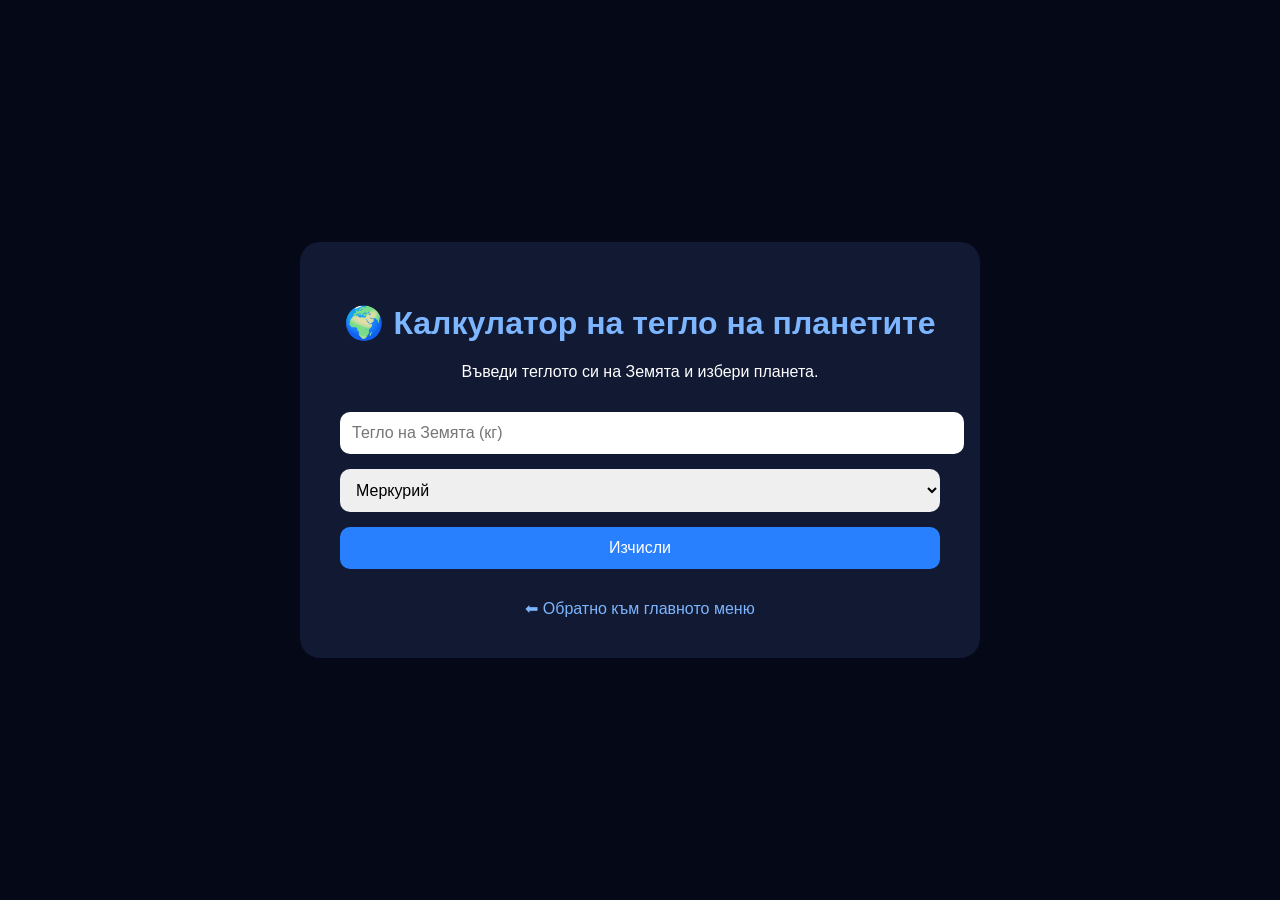
==== space-lab/calculator/index.html @ e8cce414 "wtfff" ====
<!DOCTYPE html>
<html lang="bg">
<head>
<meta charset="UTF-8">
<meta name="viewport" content="width=device-width, initial-scale=1.0">
<title>Калкулатор на тегло</title>
<link rel="stylesheet" href="style.css">
</head>
<body>

<div class="container">

    <h1>🌍 Калкулатор на тегло на планетите</h1>

    <p>
        Въведи теглото си на Земята и избери планета.
    </p>

    <input
        type="number"
        id="weight"
        placeholder="Тегло на Земята (кг)"
    >

    <select id="planet">
        <option value="0.38">Меркурий</option>
        <option value="0.91">Венера</option>
        <option value="1">Земя</option>
        <option value="0.38">Марс</option>
        <option value="2.34">Юпитер</option>
        <option value="1.06">Сатурн</option>
        <option value="0.92">Уран</option>
        <option value="1.19">Нептун</option>
    </select>

    <button onclick="calculate()">
        Изчисли
    </button>

    <div id="result"></div>

    <a href="../" class="back">
        ⬅ Обратно към главното меню
    </a>

</div>

<script src="script.js"></script>

</body>
</html>
---- space-lab/calculator/style.css ----
body{
    margin:0;
    font-family:Segoe UI,sans-serif;
    background:#050816;
    color:white;
    display:flex;
    justify-content:center;
    align-items:center;
    min-height:100vh;
}

.container{
    text-align:center;
    background:#111933;
    padding:40px;
    border-radius:20px;
    width:90%;
    max-width:600px;
}

h1{
    color:#7db6ff;
}

input,
select,
button{
    width:100%;
    padding:12px;
    margin-top:15px;
    border:none;
    border-radius:10px;
    font-size:16px;
}

button{
    background:#2980ff;
    color:white;
    cursor:pointer;
}

button:hover{
    background:#1b63cc;
}

#result{
    margin-top:25px;
    font-size:22px;
    font-weight:bold;
}

.back{
    display:block;
    margin-top:30px;
    color:#7db6ff;
    text-decoration:none;
}
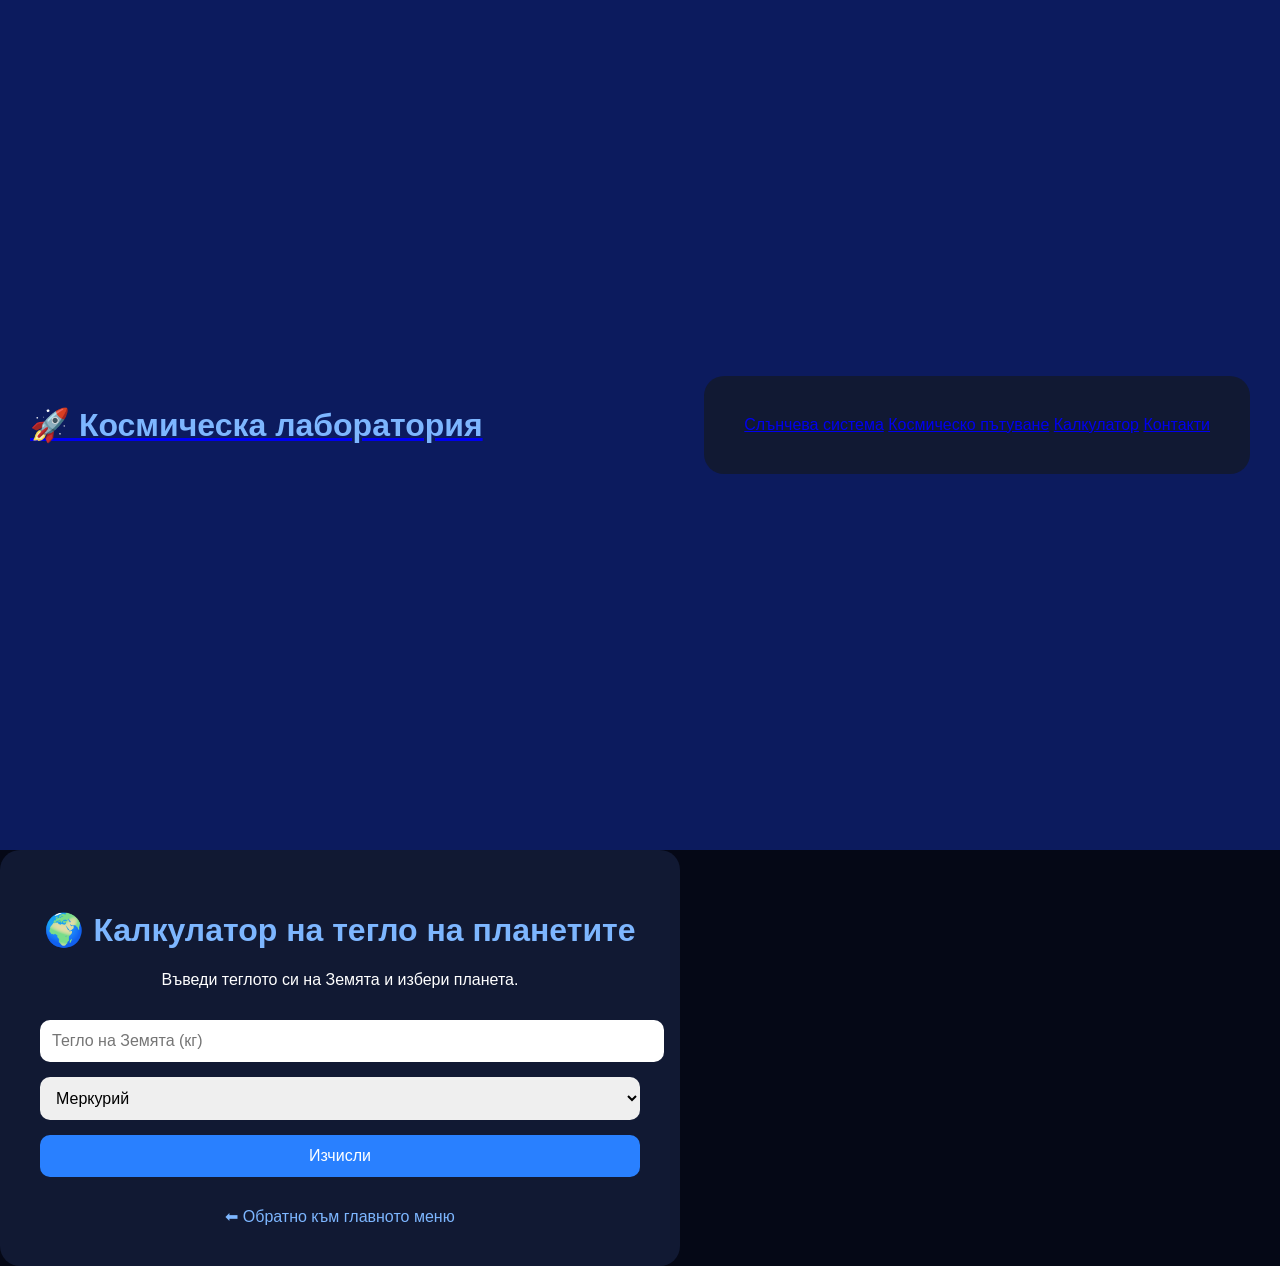
==== commit 51917498: "nav for calculator" ====
--- a/space-lab/calculator/index.html
+++ b/space-lab/calculator/index.html
@@ -7,7 +7,24 @@
 <link rel="stylesheet" href="style.css">
 </head>
 <body>
-
+<header class="navbar">
+  <div class="logo">
+    <a href="../../index.html" class="home">
+      <h1>🚀 Космическа лаборатория</h1>
+    </a>
+  </div>
+  <div class="page">
+  <div class="container">
+    <nav class="nav-links">
+    <a href="../../solar-system/index.html">Слънчева система</a>
+    <a href="../../travel/index.html">Космическо пътуване</a>
+    <a href="../index.html">Калкулатор</a>
+    <a href="../../about-contacts/index.html">Контакти</a>
+  </nav>
+  </div>
+</div>
+  
+</header>
 <div class="container">
 
     <h1>🌍 Калкулатор на тегло на планетите</h1>
@@ -39,7 +56,7 @@
 
     <div id="result"></div>
 
-    <a href="../" class="back">
+    <a href="../../" class="back">
         ⬅ Обратно към главното меню
     </a>
 
--- a/space-lab/calculator/style.css
+++ b/space-lab/calculator/style.css
@@ -3,12 +3,20 @@
     font-family:Segoe UI,sans-serif;
     background:#050816;
     color:white;
+}
+.page{
     display:flex;
     justify-content:center;
     align-items:center;
-    min-height:100vh;
+    min-height:calc(100vh - 80px);
 }
-
+.navbar{
+    display:flex;
+    justify-content:space-between;
+    align-items:center;
+    padding:15px 30px;
+    background:#0c1b5e;
+}
 .container{
     text-align:center;
     background:#111933;
@@ -54,4 +62,4 @@
     margin-top:30px;
     color:#7db6ff;
     text-decoration:none;
-}+}
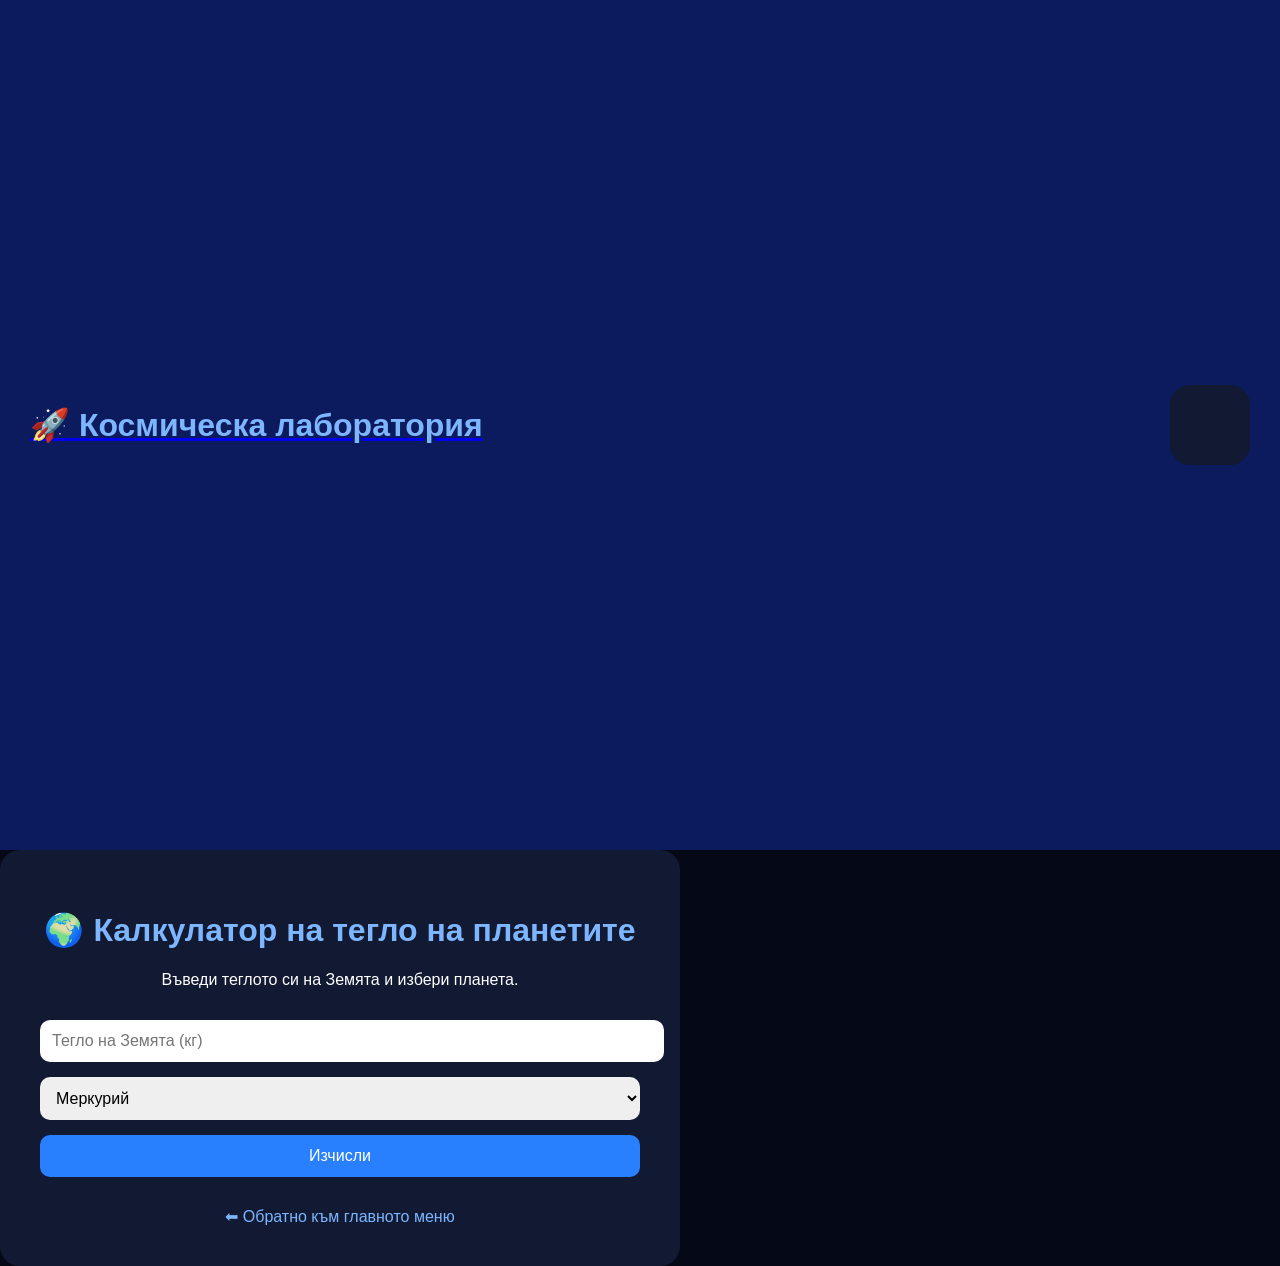
==== commit 29b95341: "soo much" ====
--- a/space-lab/calculator/index.html
+++ b/space-lab/calculator/index.html
@@ -15,12 +15,7 @@
   </div>
   <div class="page">
   <div class="container">
-    <nav class="nav-links">
-    <a href="../../solar-system/index.html">Слънчева система</a>
-    <a href="../../travel/index.html">Космическо пътуване</a>
-    <a href="../index.html">Калкулатор</a>
-    <a href="../../about-contacts/index.html">Контакти</a>
-  </nav>
+    
   </div>
 </div>
   
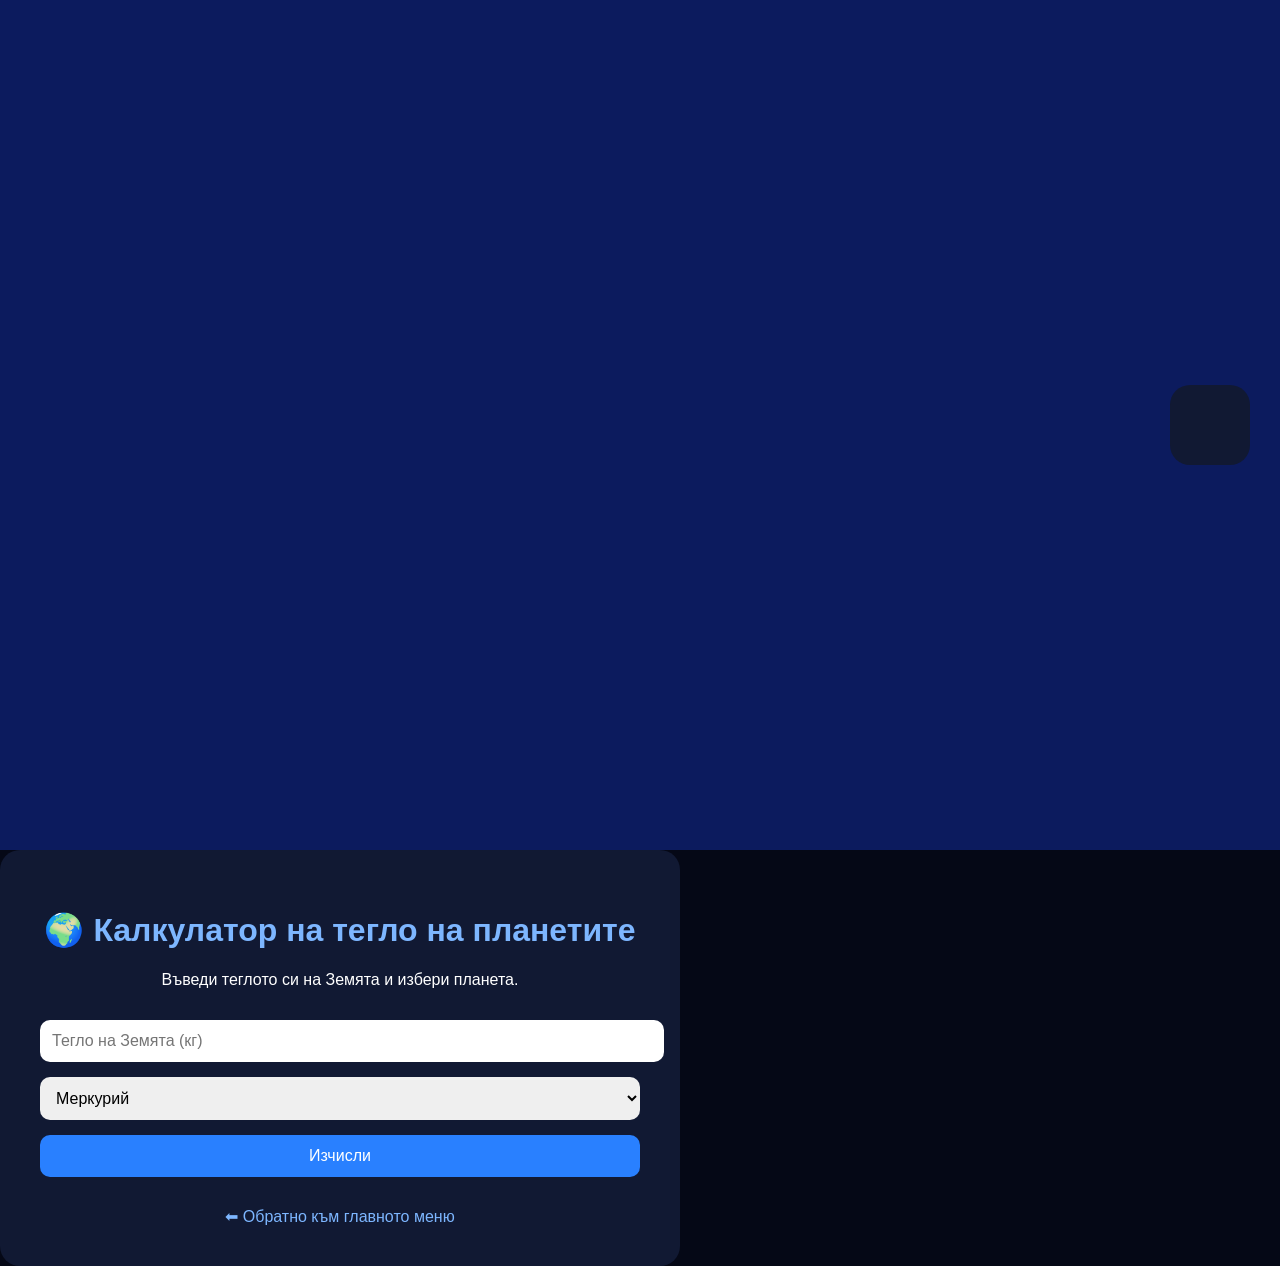
==== commit 1c9d81c1: "????" ====
--- a/space-lab/calculator/index.html
+++ b/space-lab/calculator/index.html
@@ -9,9 +9,7 @@
 <body>
 <header class="navbar">
   <div class="logo">
-    <a href="../../index.html" class="home">
-      <h1>🚀 Космическа лаборатория</h1>
-    </a>
+    
   </div>
   <div class="page">
   <div class="container">
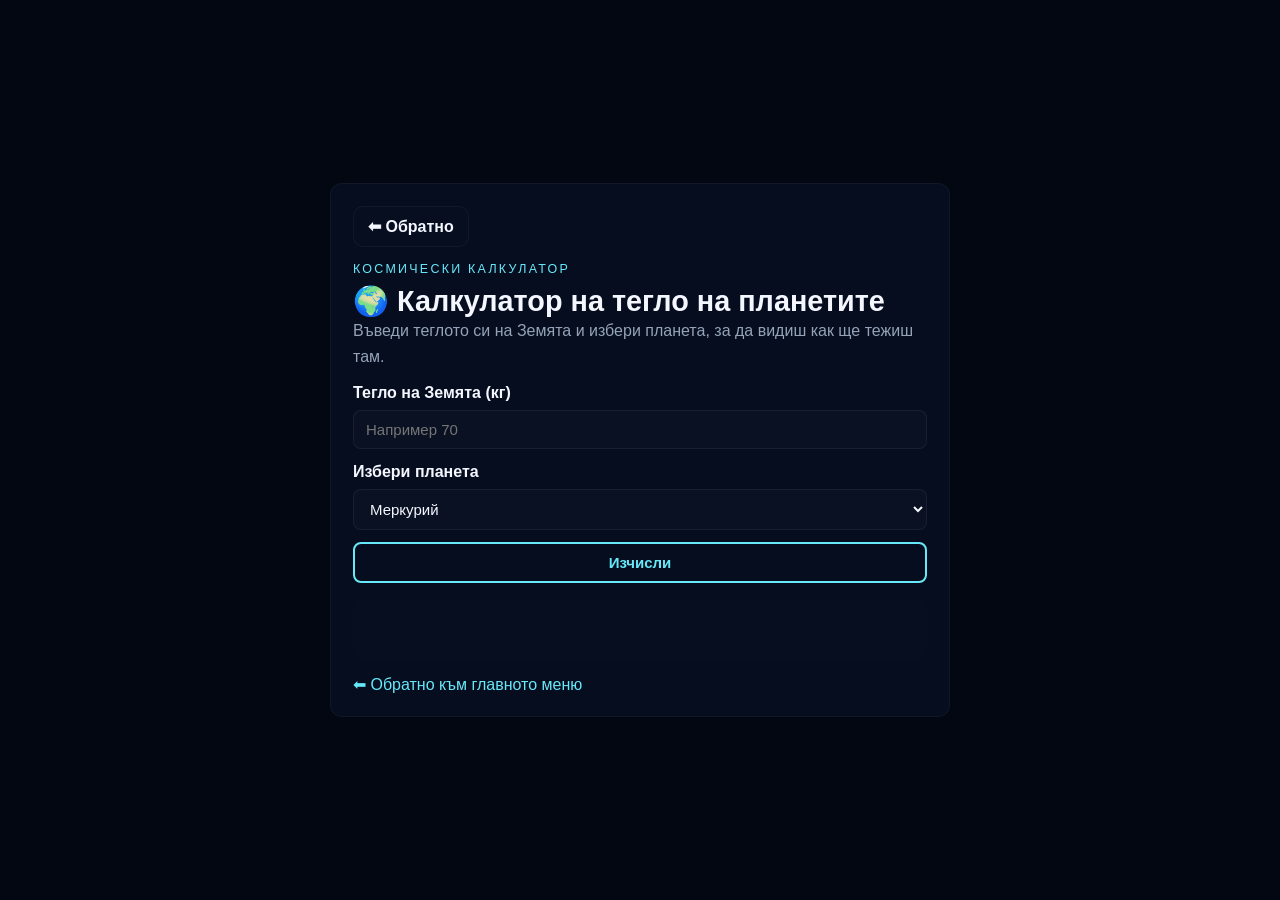
==== commit 8731bbad: "wsp" ====
--- a/space-lab/calculator/index.html
+++ b/space-lab/calculator/index.html
@@ -1,61 +1,47 @@
 <!DOCTYPE html>
 <html lang="bg">
-<head>
-<meta charset="UTF-8">
-<meta name="viewport" content="width=device-width, initial-scale=1.0">
-<title>Калкулатор на тегло</title>
-<link rel="stylesheet" href="style.css">
-</head>
-<body>
-<header class="navbar">
-  <div class="logo">
-    
-  </div>
-  <div class="page">
-  <div class="container">
-    
-  </div>
-</div>
-  
-</header>
-<div class="container">
+  <head>
+    <meta charset="UTF-8">
+    <meta name="viewport" content="width=device-width, initial-scale=1.0">
+    <title>Калкулатор на тегло</title>
+    <link rel="stylesheet" href="../../style.css">
+    <link rel="stylesheet" href="style.css">
+  </head>
+  <body>
+    <main class="page-shell">
+      <section class="panel">
+        <div style="display:flex;align-items:center;gap:12px;flex-wrap:wrap">
+          <a class="btn btn-secondary" href="../../index.html">⬅ Обратно</a>
+          <div>
+            <p class="eyebrow">Космически калкулатор</p>
+            <h1 style="margin:0">🌍 Калкулатор на тегло на планетите</h1>
+          </div>
+        </div>
+        <p class="subtitle">Въведи теглото си на Земята и избери планета, за да видиш как ще тежиш там.</p>
 
-    <h1>🌍 Калкулатор на тегло на планетите</h1>
+        <label class="field-label" for="weight">Тегло на Земята (кг)</label>
+        <input type="number" id="weight" placeholder="Например 70">
 
-    <p>
-        Въведи теглото си на Земята и избери планета.
-    </p>
+        <label class="field-label" for="planet">Избери планета</label>
+        <select id="planet">
+          <option value="0.38">Меркурий</option>
+          <option value="0.91">Венера</option>
+          <option value="1">Земя</option>
+          <option value="0.38">Марс</option>
+          <option value="2.34">Юпитер</option>
+          <option value="1.06">Сатурн</option>
+          <option value="0.92">Уран</option>
+          <option value="1.19">Нептун</option>
+        </select>
 
-    <input
-        type="number"
-        id="weight"
-        placeholder="Тегло на Земята (кг)"
-    >
+        <button type="button" onclick="calculate()">Изчисли</button>
 
-    <select id="planet">
-        <option value="0.38">Меркурий</option>
-        <option value="0.91">Венера</option>
-        <option value="1">Земя</option>
-        <option value="0.38">Марс</option>
-        <option value="2.34">Юпитер</option>
-        <option value="1.06">Сатурн</option>
-        <option value="0.92">Уран</option>
-        <option value="1.19">Нептун</option>
-    </select>
+        <div id="result" class="result-card" aria-live="polite"></div>
 
-    <button onclick="calculate()">
-        Изчисли
-    </button>
+        <a href="../../index.html" class="back">⬅ Обратно към главното меню</a>
+      </section>
+    </main>
 
-    <div id="result"></div>
-
-    <a href="../../" class="back">
-        ⬅ Обратно към главното меню
-    </a>
-
-</div>
-
-<script src="script.js"></script>
-
-</body>
+    <script src="script.js"></script>
+  </body>
 </html>
--- a/style.css
+++ b/style.css
@@ -0,0 +1,150 @@
+:root {
+  color-scheme: dark;
+  --bg: #030712;
+  --panel: rgba(8, 15, 33, 0.82);
+  --panel-strong: rgba(12, 20, 46, 0.95);
+  --text: #f4f7ff;
+  --muted: #94a3b8;
+  --accent: #67e8f9;
+  --accent-strong: #38bdf8;
+  --border: rgba(255, 255, 255, 0.16);
+}
+
+* {
+  margin: 0;
+  padding: 0;
+  box-sizing: border-box;
+}
+
+body {
+  min-height: 100vh;
+  overflow-x: hidden;
+  font-family: "Segoe UI", Tahoma, Geneva, Verdana, sans-serif;
+  color: var(--text);
+  background: var(--bg);
+}
+
+#stars {
+  position: fixed;
+  inset: 0;
+  pointer-events: none;
+  z-index: 0;
+}
+
+.star { position: absolute; width:2px; height:2px; border-radius:50%; background:#fff; opacity:0.6 }
+
+.page-shell {
+  position: relative;
+  z-index: 1;
+  max-width: 1200px;
+  margin: 0 auto;
+  padding: 32px 20px 60px;
+}
+
+.hero {
+  display: grid;
+  gap: 18px;
+  grid-template-columns: 1.4fr 0.8fr;
+  align-items: center;
+  padding: 24px;
+  background: var(--panel-strong);
+  border: 1px solid rgba(255,255,255,0.04);
+  border-radius: 12px;
+}
+
+.eyebrow { display:inline-block; margin-bottom:8px; font-size:0.78rem; color:var(--accent); letter-spacing:0.18em }
+
+h1 { margin-bottom:10px; font-size: clamp(1.8rem, 3.2vw, 2.4rem); }
+
+.subtitle { max-width:640px; color:var(--muted); line-height:1.6; margin-bottom:16px }
+
+.hero-actions { display:flex; gap:12px }
+
+.btn { display:inline-flex; align-items:center; justify-content:center; padding:10px 14px; border-radius:10px; text-decoration:none; font-weight:600 }
+.btn:hover{ transform: translateY(-1px) }
+.btn-primary { background: transparent; border: 2px solid var(--accent); color:var(--accent); padding:8px 14px }
+.btn-secondary { background: var(--panel); color:var(--text); border:1px solid rgba(255,255,255,0.04) }
+
+.hero-card { padding:16px; border-radius:10px; background:var(--panel); border:1px solid rgba(255,255,255,0.04) }
+
+.hero-card h2 {
+  margin-bottom: 12px;
+  font-size: 1.15rem;
+}
+
+.hero-card ul {
+  padding-left: 18px;
+  color: var(--muted);
+  line-height: 1.8;
+}
+
+.cards-grid { display:grid; grid-template-columns: repeat(auto-fit,minmax(240px,1fr)); gap:14px; margin-top:18px }
+
+.card { display:block; padding:16px; border-radius:10px; text-decoration:none; color:var(--text); background:var(--panel); border:1px solid rgba(255,255,255,0.04); transition:transform 160ms }
+.card:hover { transform: translateY(-3px); border-color: rgba(255,255,255,0.08) }
+
+.card h3 {
+  margin-bottom: 8px;
+  font-size: 1.1rem;
+}
+
+.card p {
+  color: var(--muted);
+  line-height: 1.6;
+}
+
+.footer { display:flex; flex-wrap:wrap; gap:12px; justify-content:center; margin-top:18px; color:var(--muted) }
+.footer a { color:var(--accent); text-decoration:none }
+
+/* About box (За мен) */
+.about-box { margin-top:20px;  padding:14px; border-radius:10px; background:var(--panel); border:1px solid rgba(255,255,255,0.04) }
+
+.about-title {
+  margin: 0 0 12px 0;
+  color: var(--text);
+  font-size: 1.1rem;
+}
+
+.about-content {
+  display: flex;
+  gap: 18px;
+  align-items: center;
+  justify-content: center;
+  flex-wrap: wrap;
+  width: 100%;
+  max-width: 820px;
+}
+
+.mura-banner { width:320px; max-width:92%; height:auto; border-radius:6px; box-shadow:0 6px 18px rgba(0,0,0,0.28) }
+
+.about-actions {
+  min-width: 220px;
+  text-align: left;
+}
+
+.about-text {
+  color: var(--muted);
+  margin-bottom: 8px;
+}
+
+@media (max-width: 680px) {
+  .about-content { flex-direction: column; align-items:center; }
+  .about-actions { text-align: center; }
+}
+
+@keyframes twinkle {
+  0%, 100% { opacity: 0.35; transform: scale(0.9); }
+  50% { opacity: 1; transform: scale(1.15); }
+}
+
+@media (max-width: 900px) {
+  .hero {
+    grid-template-columns: 1fr;
+  }
+
+  .cards-grid {
+    grid-template-columns: 1fr;
+  }
+}
+
+
--- a/space-lab/calculator/style.css
+++ b/space-lab/calculator/style.css
@@ -1,65 +1,34 @@
-body{
-    margin:0;
-    font-family:Segoe UI,sans-serif;
-    background:#050816;
-    color:white;
-}
-.page{
-    display:flex;
-    justify-content:center;
-    align-items:center;
-    min-height:calc(100vh - 80px);
-}
-.navbar{
-    display:flex;
-    justify-content:space-between;
-    align-items:center;
-    padding:15px 30px;
-    background:#0c1b5e;
-}
-.container{
-    text-align:center;
-    background:#111933;
-    padding:40px;
-    border-radius:20px;
-    width:90%;
-    max-width:600px;
+body { margin:0; min-height:100vh; font-family:"Segoe UI", sans-serif; color:var(--text); background:var(--bg) }
+
+.page-shell {
+  min-height: 100vh;
+  display: flex;
+  align-items: center;
+  justify-content: center;
+  padding: 24px;
 }
 
-h1{
-    color:#7db6ff;
+.panel { width:100%; max-width:620px; padding:22px; border-radius:12px; background:var(--panel); border:1px solid rgba(255,255,255,0.04) }
+
+.eyebrow { text-transform:uppercase; letter-spacing:0.18em; font-size:0.78rem; color:var(--accent) }
+
+h1 { margin:8px 0 10px; font-size:1.8rem }
+
+.subtitle { color:var(--muted); margin-bottom:14px; line-height:1.6 }
+
+.field-label {
+  display: block;
+  margin-top: 14px;
+  margin-bottom: 8px;
+  font-weight: 600;
 }
 
-input,
-select,
-button{
-    width:100%;
-    padding:12px;
-    margin-top:15px;
-    border:none;
-    border-radius:10px;
-    font-size:16px;
-}
+input, select, button { width:100%; padding:10px 12px; border-radius:8px; border:1px solid rgba(255,255,255,0.06); font-size:15px }
+input, select { background:rgba(255,255,255,0.02); color:var(--text) }
+button { margin-top:12px; background:transparent; border:2px solid var(--accent); color:var(--accent); font-weight:700; cursor:pointer }
+button:hover { transform:translateY(-1px) }
 
-button{
-    background:#2980ff;
-    color:white;
-    cursor:pointer;
-}
+.result-card { margin-top:16px; padding:14px; border-radius:10px; background:var(--panel); min-height:60px }
 
-button:hover{
-    background:#1b63cc;
-}
+.back { display:inline-block; margin-top:16px; color:var(--accent); text-decoration:none }
 
-#result{
-    margin-top:25px;
-    font-size:22px;
-    font-weight:bold;
-}
-
-.back{
-    display:block;
-    margin-top:30px;
-    color:#7db6ff;
-    text-decoration:none;
-}
